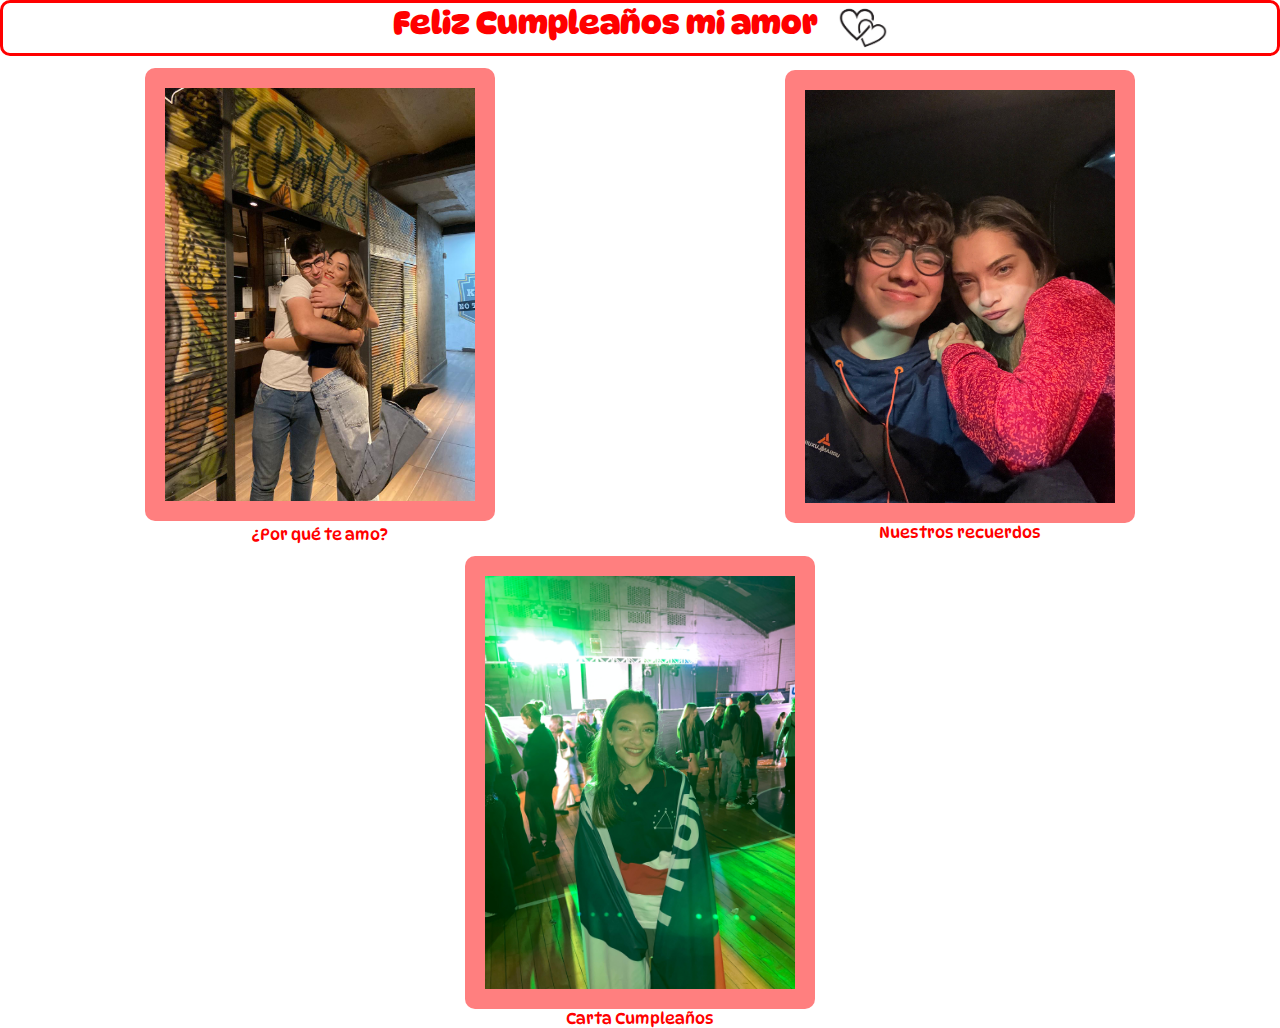
==== index.html @ 45e49613 "Primer commit" ====
<!DOCTYPE html>
<html lang="en">
<head>
    <link rel="stylesheet" href="./styles.css">
    <meta charset="UTF-8">
    <meta name="viewport" content="width=device-width, initial-scale=1.0">
    <title>Regalo Especial</title>
    <link rel="preconnect" href="https://fonts.googleapis.com">
<link rel="preconnect" href="https://fonts.gstatic.com" crossorigin>
<link href="https://fonts.googleapis.com/css2?family=DynaPuff:wght@400..700&display=swap" rel="stylesheet">
</head>
<body>
    <header>
        <div>
        <h1 class="titulo">Feliz Cumpleaños mi amor</h1>
        </div>
        <div>
        <img src="./img/Corazon.png" alt="imagen Corazon" class="img-corazon">
        </div>
    </header>
    <main>
        <section class="primero">
            <div class="primerfoto">
            <a href="./sub-paginas/porqueteamo.html"><img class="imagen-porter" src="./img/porter.jpg" alt=""></a>
            <p class="texto-1">¿Por qué te amo?</p>
            </div>
        </section>
        <section class="segundo">
            <div class="segundafoto">
                <a href="./sub-paginas/nr.html"><img class="imagenauto"src="./img/auto2.jpg" alt="Auto"></a>
            <p class="texto-2">Nuestros recuerdos</p>
            </div>
         </section>
    </main>
    <article>
        <section class="tercero">
            <div class="tercerafoto">
                <a href="./sub-paginas/carta.html"><img class="foto-presentacion" src="./img/foto presentacion.jpg" alt="presentacion"></a>
            <p class="texto-3">Carta Cumpleaños</p>
            </div>

         </section>
    </article>
</body>
</html>
---- styles.css ----
:root{
    --font-family: 'DynaPuff';
}
* {
    margin: 0;
    padding: 0;
    box-sizing: border-box;
    list-style: none;
    text-decoration: none;
    filter: none;
    
    }
header{
    display: flex;
    gap: 20px;
    justify-content: center;
    border: solid rgb(255, 0, 0);
    border-radius: 10px;
 
}
.titulo{
    display: flex;
    color: red;
    font-family: "DynaPuff";
    }

.img-corazon{
    display: flex;
    flex-direction: row;
    width: 50px;
}

/* ================================== */
/* ==========Main=====================*/
/* ================================== */

main{
    display: flex;
    flex-direction: row;
    align-items: center;
    justify-content: space-around;
    height: 500px;
}
    
.primerfoto{
    display: flex;
    flex-direction: column;
    justify-content: center;
    align-items: center;
    font-family: "DynaPuff";



}

.imagen-porter{
    width: 350px;
    background-color: rgb(255, 127, 127);
    padding: 20px;
    border-radius: 10px;

}

.texto-1{
    color: red;
    justify-content: center;
}


.imagenauto{
    display: flex;
    width: 350px;
    background-color: rgb(255, 127, 127);
    padding: 20px;
    border-radius: 10px;
}

.segundafoto{
    display: flex;
    flex-direction: column;
    justify-content: center;
    align-items: center;
    font-family: "DynaPuff";

}

.texto-2{
    color: red;
    justify-content: center;
}

.tercero{
    display: flex;
    justify-content: center;
    align-items: center;
    font-family: "DynaPuff";
}
.foto-presentacion{
    display: flex;
    width: 350px;
    background-color: rgb(255, 127, 127);
    padding: 20px;
    border-radius: 10px;
    
}

.texto-3{
    display: flex;
    color: red;
    justify-content: center;
    align-items: center;
}
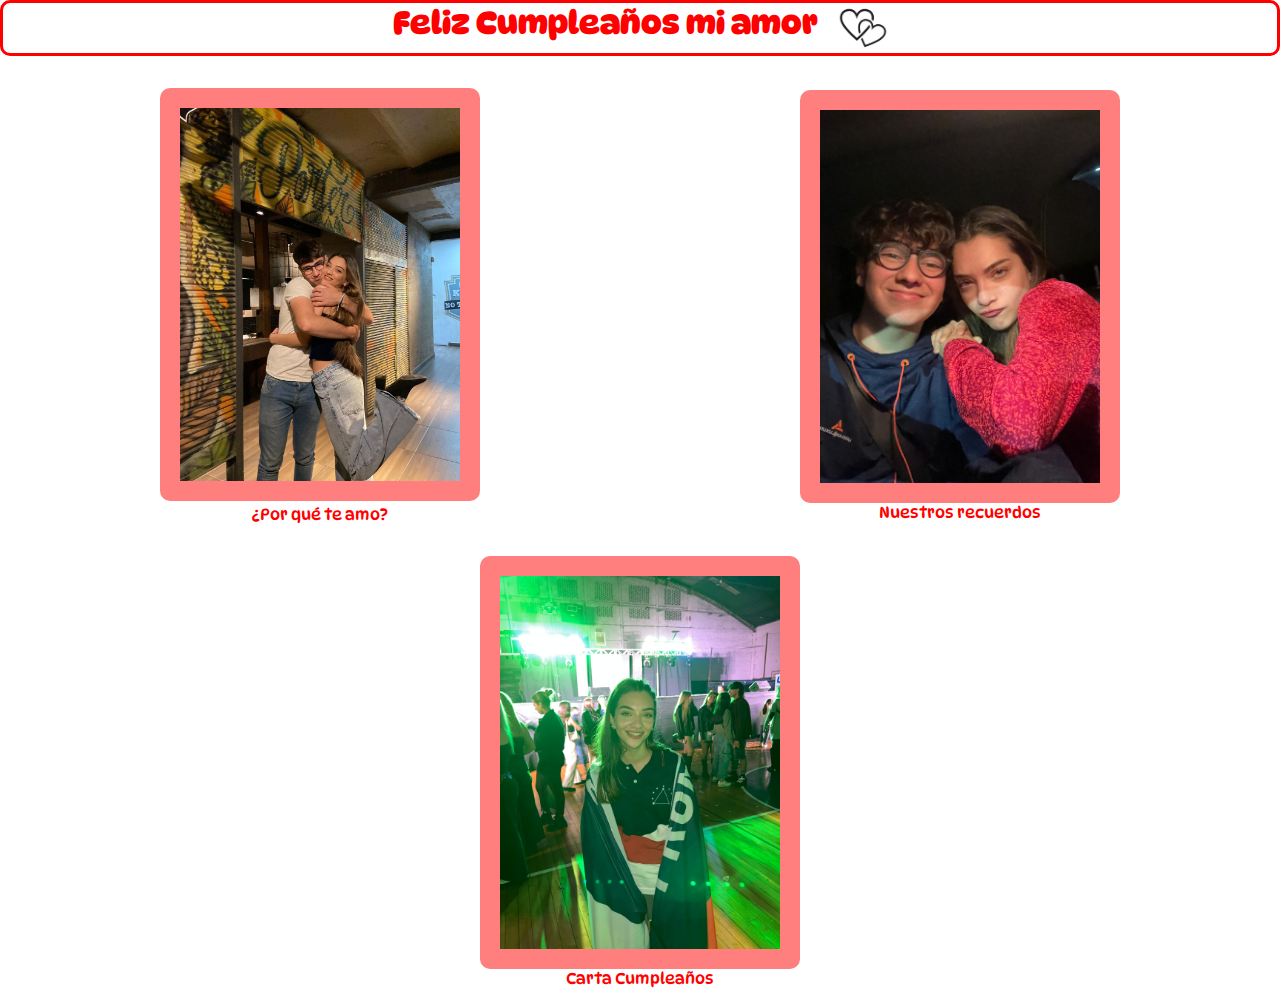
==== commit 8e9791c1: "no se que hice" ====
--- a/index.html
+++ b/index.html
@@ -10,6 +10,7 @@
 <link href="https://fonts.googleapis.com/css2?family=DynaPuff:wght@400..700&display=swap" rel="stylesheet">
 </head>
 <body>
+    <div class="contenedor">
     <header>
         <div>
         <h1 class="titulo">Feliz Cumpleaños mi amor</h1>
@@ -41,5 +42,6 @@
 
          </section>
     </article>
+</div>
 </body>
 </html>--- a/styles.css
+++ b/styles.css
@@ -30,6 +30,10 @@
     width: 50px;
 }
 
+.contenedor{
+    width: 100%;
+   
+}
 /* ================================== */
 /* ==========Main=====================*/
 /* ================================== */
@@ -49,12 +53,16 @@
     align-items: center;
     font-family: "DynaPuff";
 
-
-
+}
+.primero{
+    width: 40%;
 }
 
+.segundo{
+    width: 40%;
+}
 .imagen-porter{
-    width: 350px;
+    width: 20rem;
     background-color: rgb(255, 127, 127);
     padding: 20px;
     border-radius: 10px;
@@ -69,7 +77,7 @@
 
 .imagenauto{
     display: flex;
-    width: 350px;
+    width: 20rem;
     background-color: rgb(255, 127, 127);
     padding: 20px;
     border-radius: 10px;
@@ -94,10 +102,11 @@
     justify-content: center;
     align-items: center;
     font-family: "DynaPuff";
+    
 }
 .foto-presentacion{
     display: flex;
-    width: 350px;
+    width: 20rem;
     background-color: rgb(255, 127, 127);
     padding: 20px;
     border-radius: 10px;
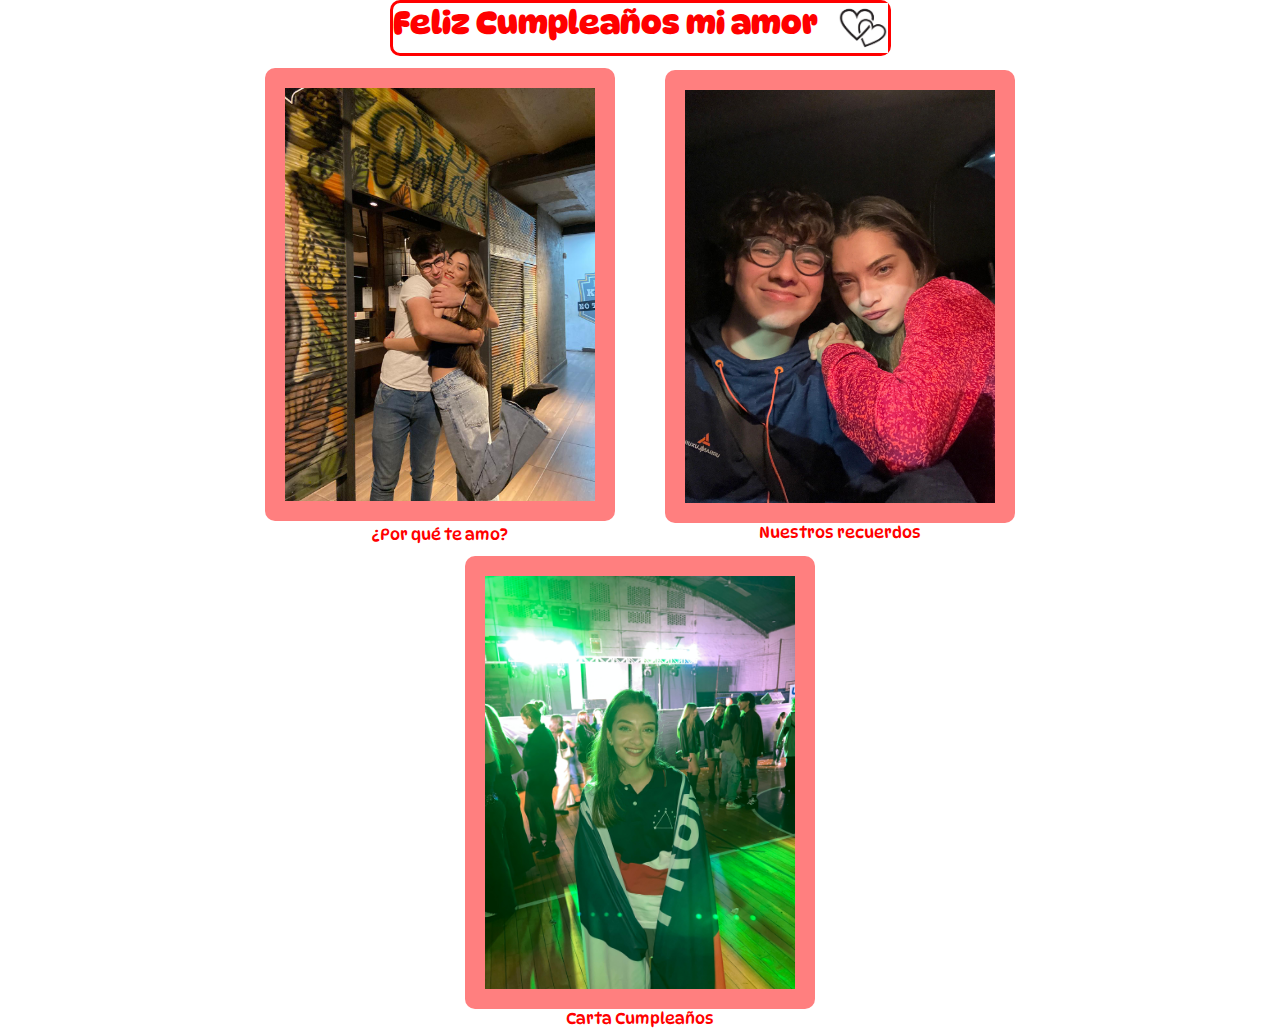
==== commit 893b6a6b: "celular" ====
--- a/index.html
+++ b/index.html
@@ -8,6 +8,7 @@
     <link rel="preconnect" href="https://fonts.googleapis.com">
 <link rel="preconnect" href="https://fonts.gstatic.com" crossorigin>
 <link href="https://fonts.googleapis.com/css2?family=DynaPuff:wght@400..700&display=swap" rel="stylesheet">
+<link rel="icon" href="./img/Corazon.png">
 </head>
 <body>
     <div class="contenedor">
@@ -42,6 +43,6 @@
 
          </section>
     </article>
-</div>
+    </div>
 </body>
 </html>--- a/styles.css
+++ b/styles.css
@@ -30,10 +30,6 @@
     width: 50px;
 }
 
-.contenedor{
-    width: 100%;
-   
-}
 /* ================================== */
 /* ==========Main=====================*/
 /* ================================== */
@@ -52,17 +48,13 @@
     justify-content: center;
     align-items: center;
     font-family: "DynaPuff";
+    padding-right: 50px;
+
 
 }
-.primero{
-    width: 40%;
-}
 
-.segundo{
-    width: 40%;
-}
 .imagen-porter{
-    width: 20rem;
+    width: 350px;
     background-color: rgb(255, 127, 127);
     padding: 20px;
     border-radius: 10px;
@@ -77,7 +69,7 @@
 
 .imagenauto{
     display: flex;
-    width: 20rem;
+    width: 350px;
     background-color: rgb(255, 127, 127);
     padding: 20px;
     border-radius: 10px;
@@ -102,11 +94,10 @@
     justify-content: center;
     align-items: center;
     font-family: "DynaPuff";
-    
 }
 .foto-presentacion{
     display: flex;
-    width: 20rem;
+    width: 350px;
     background-color: rgb(255, 127, 127);
     padding: 20px;
     border-radius: 10px;
@@ -118,5 +109,15 @@
     color: red;
     justify-content: center;
     align-items: center;
+    
 }
 
+.contenedor{
+    display: flex;
+    flex-direction: column;
+    justify-content: center;
+    align-items: center;
+    font-family: "DynaPuff";
+    flex-wrap: wrap;
+    align-content: center;
+}